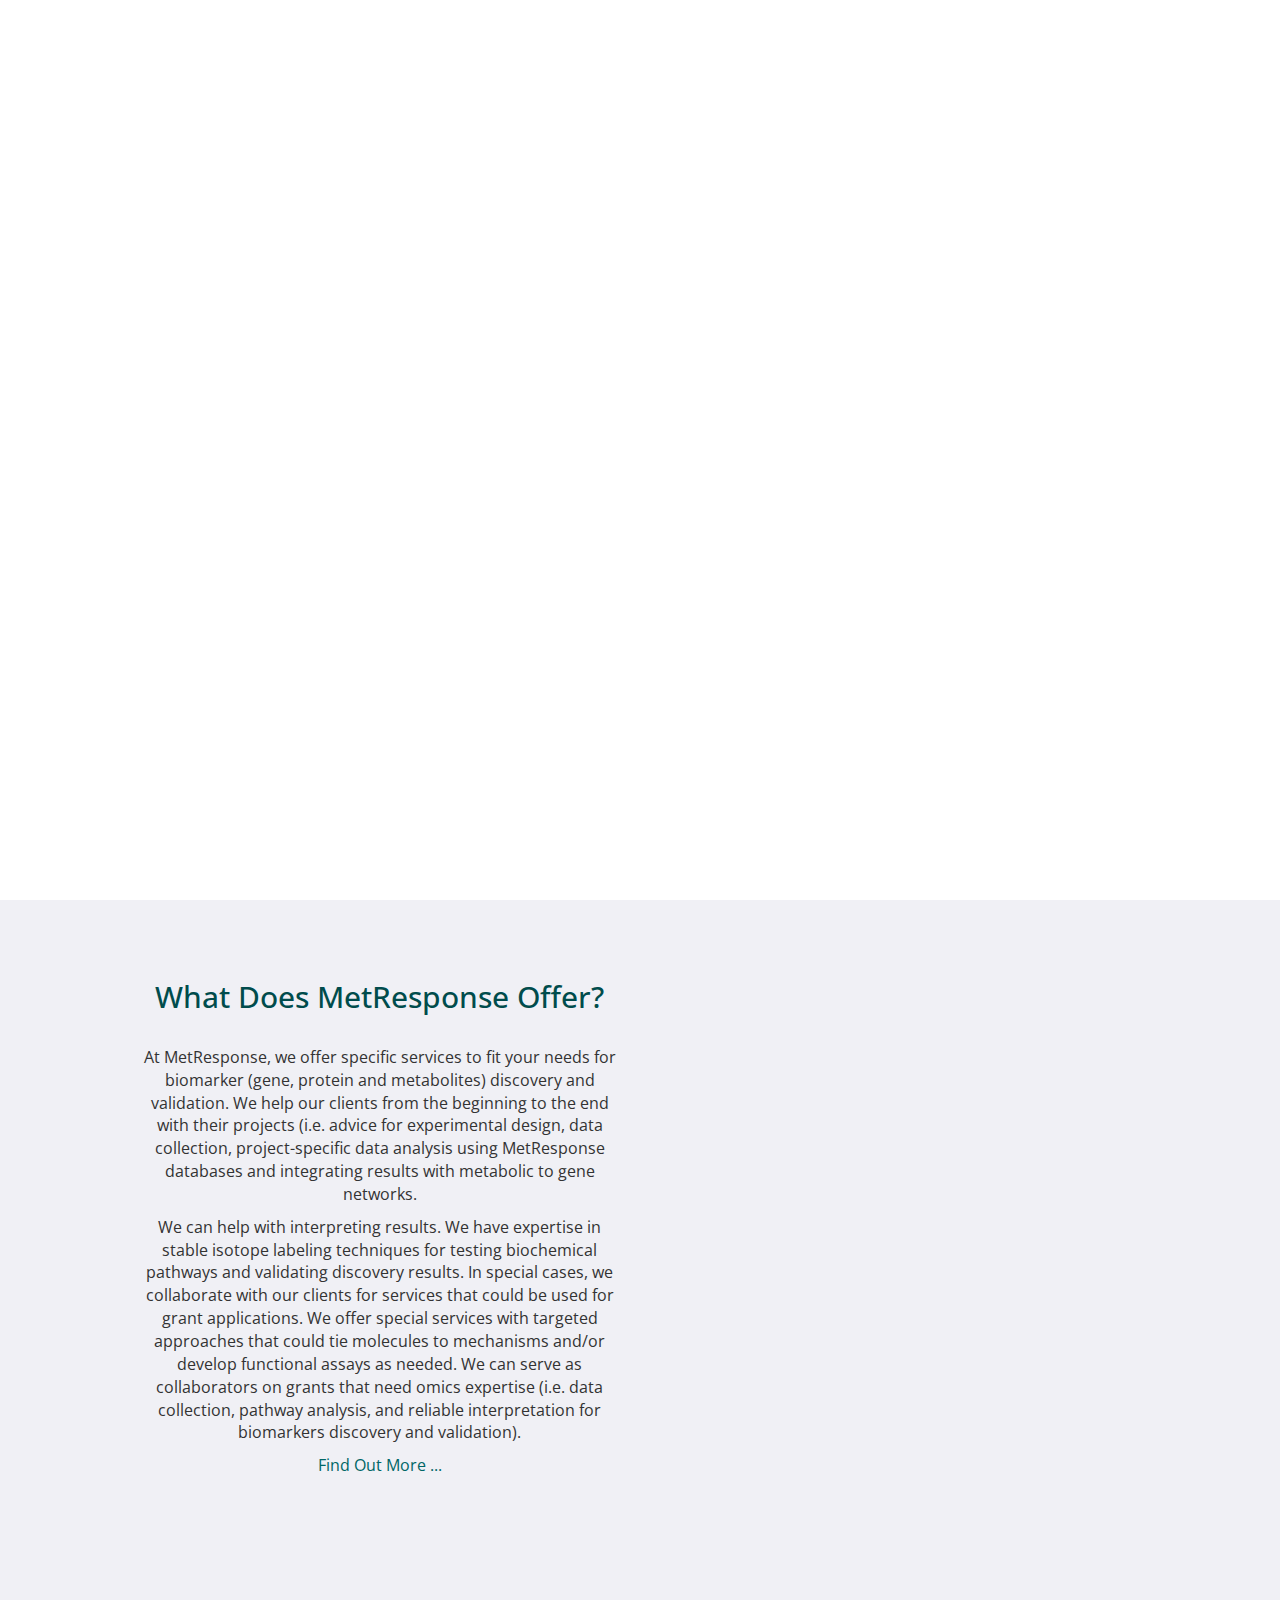
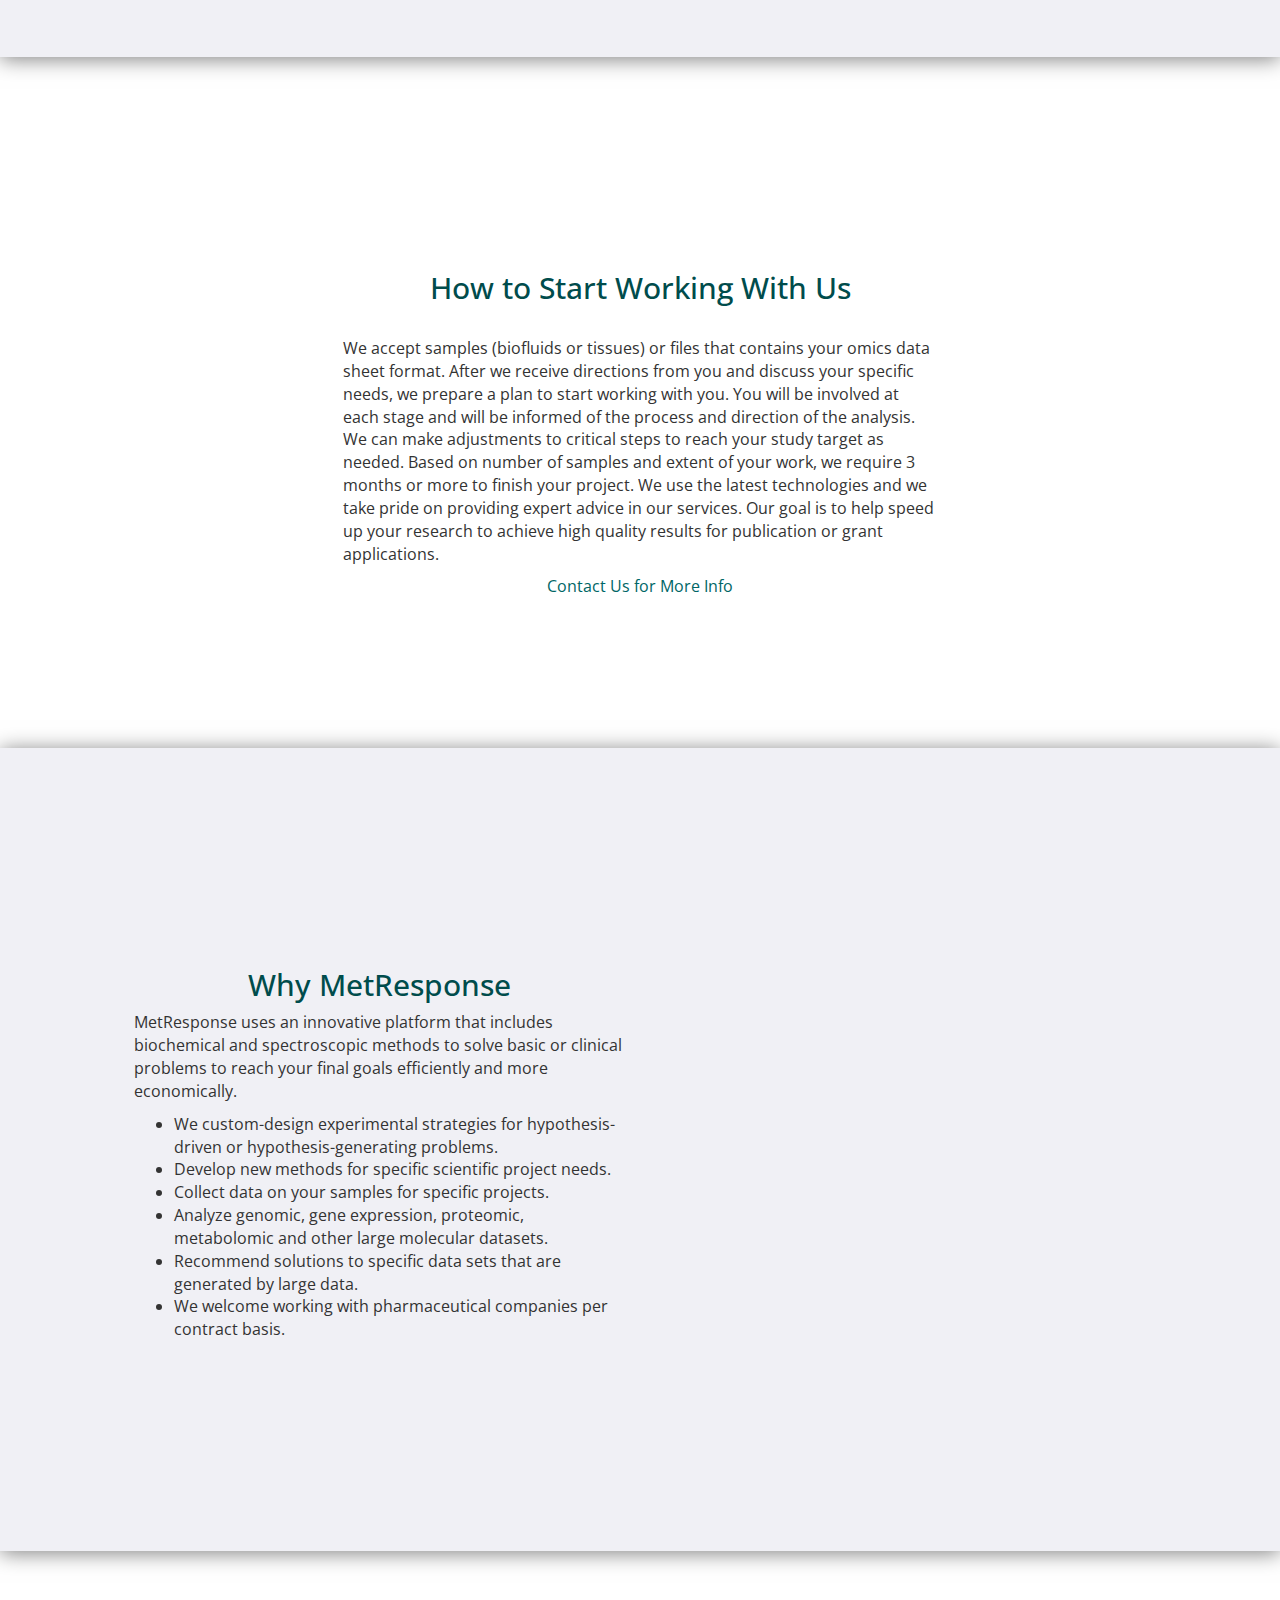
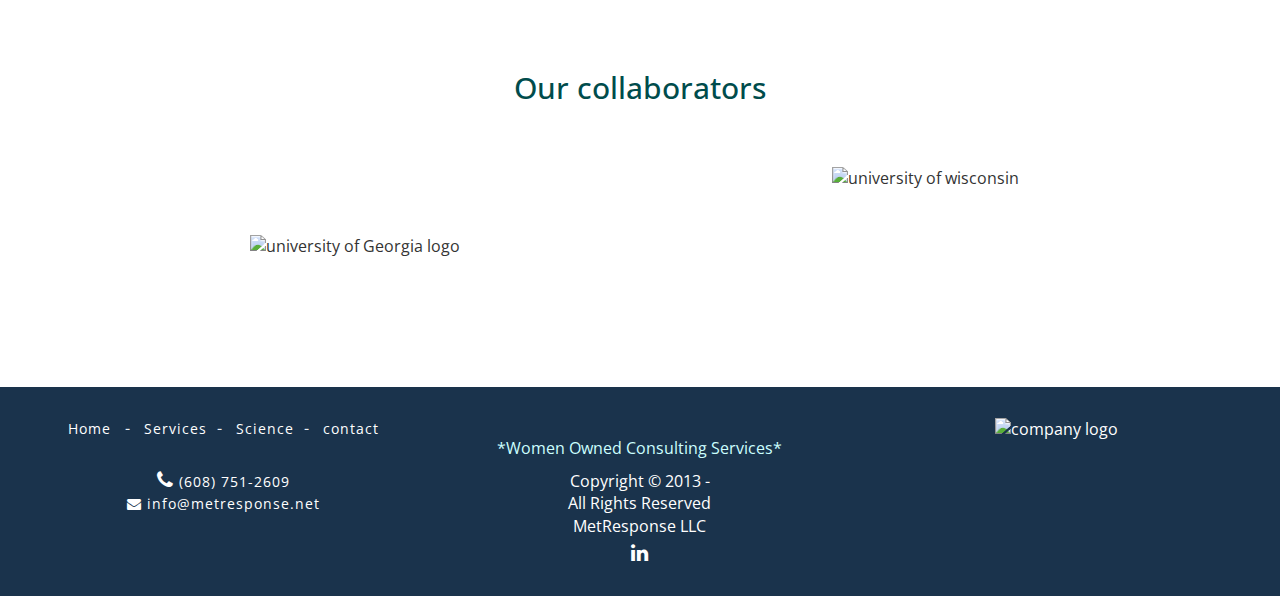
==== index.html @ cebe49e1 "more contact info is added, contact page is not done" ====
<!DOCTYPE html>
<html>
<head>
<title> Metresponse - Dynamic Solutions to Omics </title>
<meta http-equiv="content-type" content="text/html; charset=utf-8" >
<meta name="viewport" content="width=device-width, initial-scale=1.0">
<meta name="keywords" content="metabolomics , NM-based , in-vitro , in-vivo , omics , research , cilinic ,metabolism, microbs, lipidomics, biomarker">

<link rel="icon"  href="img/iconmet.png">
<link rel="stylesheet" href="http://maxcdn.bootstrapcdn.com/bootstrap/3.3.5/css/bootstrap.min.css">
<link rel="stylesheet" href="css/custom.css">
<link href='https://fonts.googleapis.com/css?family=Shadows+Into+Light' rel='stylesheet' type='text/css'>
<link href='https://fonts.googleapis.com/css?family=Open+Sans:400,800,300,600' rel='stylesheet' type='text/css'>
<link rel="stylesheet" href="https://maxcdn.bootstrapcdn.com/font-awesome/4.5.0/css/font-awesome.min.css">
<script src="https://ajax.googleapis.com/ajax/libs/jquery/1.11.3/jquery.min.js"></script>
<script src="http://maxcdn.bootstrapcdn.com/bootstrap/3.3.5/js/bootstrap.min.js"></script>
<script src="http://cdnjs.cloudflare.com/ajax/libs/modernizr/2.8.2/modernizr.js"></script>
<script>
  (function(i,s,o,g,r,a,m){i['GoogleAnalyticsObject']=r;i[r]=i[r]||function(){
  (i[r].q=i[r].q||[]).push(arguments)},i[r].l=1*new Date();a=s.createElement(o),
  m=s.getElementsByTagName(o)[0];a.async=1;a.src=g;m.parentNode.insertBefore(a,m)
  })(window,document,'script','//www.google-analytics.com/analytics.js','ga');

  ga('create', 'UA-73334339-1', 'auto');
  ga('send', 'pageview');

</script>
</head>

<body>


<div class="se-pre-con"></div>

<div  id="grad1" class="container-fluid">
<nav class="navbar navbar-default ">
  <div class="container-fluid" id="mainM">
    <div class="navbar-header">
      <button type="button" class="navbar-toggle" data-toggle="collapse" data-target="#myNavbar">
        <span class="icon-bar"></span>
        <span class="icon-bar"></span>
        <span class="icon-bar"></span>

      </button>
      <a class="navbar-brand" href="index.html"><img src="img/Met-Logo.jpg" alt="company logo" class="line" id="iconheader" ></a>
    </div>

     <div class="collapse navbar-collapse" id="myNavbar">


	    <ul   class="nav navbar-nav navbar-right">
            <li ><a  href="index.html">Home</a></li>

			 <li><a href="#" class="dropdown-toggle" data-toggle="dropdown"> Metresponse
			       <span class="caret"></span></a>
	                <ul class="dropdown-menu" role="menu">
    				  <li><a  href="science.html">Science</a></li>
					  <li><a  href="team.html">Our Team</a></li>
            <li><a  href="index.html#colabs">Our collaborators</a></li>
	                </ul> </li>
			<li><a  href="services.html">Services</a></li>
            <li><a   href="contact.php">Contact Us</a></li>
        </ul>
</div>
</div>
</nav>

<!-- home -->

<div class="phrase">
<p style="padding-top:5%;">Find<span class="color "> manageable solutions</span> to your research challenges</p>
</div>

</div><!-- grade 1 -->

<!-- offer -->
<div class="container-fluid" id="offer">
   <div  class="col-md-offset-1 col-md-5 textintro" >
     <h2  class="title"> What Does MetResponse Offer? </h2> <br/>
	       <p > At MetResponse, we offer specific services to fit your needs for biomarker (gene, protein and metabolites) discovery and validation.
	       We help our clients from the beginning to the end with their projects (i.e. advice for experimental design, data collection, project-specific data analysis
	       using MetResponse databases and integrating results with metabolic to gene networks. </p>
         <p > We can help with interpreting results. We have expertise in stable isotope
          labeling techniques for testing biochemical pathways and validating discovery results. In special cases, we collaborate with our clients for services that could
          be used for grant applications. We offer special services with targeted approaches that could tie molecules to mechanisms and/or develop functional assays as needed. We can serve as
          collaborators on grants that need omics expertise (i.e. data collection, pathway analysis, and reliable interpretation for biomarkers discovery and validation).
          </p>

	        <a class="findout"  href="services.html"> Find Out More ... </a>
   </div>


     <div   class="col-md-6" id="cir-intro">
     <img src="img/metres.png" style="margin-top:10%; width:50%;" alt="how to work?"  />

    </div>


 </div>



 <!-- start with us -->
 <div class="container-fluid" id="startwu">
  <div  class="container col-md-offset-3 col-md-6 "  >
     <img src="img/withus.jpeg" alt="how to work?" class="img-circle light lightshake"  />


     <h2 class="title hswu"> How to Start Working With Us </h2> <br/>
	   <p style="text-align:left;"> We accept samples (biofluids or tissues) or files that contains your omics data sheet format. After we receive directions from you and discuss your specific
	   needs, we prepare a plan to start working with you. You will be involved at each stage and will be informed of the process and direction of the analysis. We can make
	   adjustments to critical steps to reach your study target as needed. Based on number of samples and extent of your work, we require 3 months or more to finish your
	   project. We use the latest technologies and we take pride on providing expert advice in our services. Our goal is to help speed up your research to achieve high quality results for publication or grant applications.

	   </p>
	   <a class="findout"   href="contact.php"> Contact Us for More Info </a>
  </div>

 </div>

<!-- why met -->
 <div class="container-fluid" id="whymet">
   <div  class="col-md-offset-1 col-md-5  col-sm-10">
     <h2  class="title"> Why MetResponse </h2>
     <p>MetResponse uses an innovative platform that includes biochemical and spectroscopic methods to solve basic or clinical problems to reach your final
     goals efficiently and more economically.  </p>
     <ul class="servlist">
        <li> We custom-design experimental strategies for hypothesis-driven or hypothesis-generating problems.</li>
        <li> Develop new methods for specific scientific project needs. </li>
        <li> Collect data on your samples for specific projects.
        <li> Analyze genomic, gene expression, proteomic, metabolomic and other large molecular datasets. </li>
        <li> Recommend solutions to specific data sets that are generated by large data. </li>
        <li> We welcome working with pharmaceutical companies per contract basis.    </li>
    </ul>
   </div>


  <div  class="col-md-5" style="text-align:center;">

     <img src="img/light.jpg" alt="why met?" class="img-circle light light1" style="width:30%;" />
  </div>
</div>






 <!--team -->


<div id="colab" class="container">

     <h2  class="title"> Our collaborators </h2> <br/>
     <ul id="colabs">
       <li><img src="img/ugl.gif" alt="university of Georgia logo" id="ug" style="padding-top:70px;"></li>
       <li><img src="img/uwlogo.png" alt="university of wisconsin" id="uw" ></li>
     </ul>

</div>

<footer   id="copyright">

<div class="row">
<div class="col-md-4 footerlinks">

  <span style="color:#EBF0F5;">
 <a href="index.html">Home</a> <span>-</span>
 <a href="services.html">Services</a><span>-</span>
 <a href="science.html">Science</a><span>-</span>
<a href="contact.php">contact</a>
 </span> <br />
 <span  >

 <a  class="soc" href="tel:6087512609" ><span class="fa fa-phone" style="font-size:20px; padding-top:30px;text-align:left;"></span> (608) 751-2609</a><br/>
 <a class="soc" hreft="mailto:info@metresponse.net"><i class="fa fa-envelope"></i> info@metresponse.net </a>
 </span>
 </div>

<div class="col-md-4">

<p  class="women">*Women Owned Consulting Services*</p>
<div>Copyright &copy; 2013 - <span id="timestamp"></span> <br />  All Rights Reserved <br />MetResponse LLC </div>
<a  class="  fa fa-linkedin" href="https://www.linkedin.com/company/metresponse-llc" style="font-size:20px;padding-top:5px;color:#FFF; " target="blanck"> </a>
</div>

<div class="col-md-4">

<img  src="img/Met-Logo1.png" alt="company logo" style="width:180px;height:150px;">

</div>
</div>
<script src="js/time.js"></script>
<script src="js/script.js" type="text/javascript"></script>
</footer>


</body>
</html>
---- css/custom.css ----
body {margin:auto;
      position: relative;
      font-size:16px;
      font-family: 'Open Sans', sans-serif;

    }

.no-js #loader { display: none;  }
.js #loader { display: block; position: absolute; left: 100px; top: 0; }
.se-pre-con {
	position: fixed;
	left: 0px;
	top: 0px;
	width: 100%;
	height: 100%;
	z-index: 9999;
	background: url(../img/1ball.png) center no-repeat #fff;

}
.wheel { opacity:0;filter:alpha(opacity=0);}
.light{ opacity:0;filter:alpha(opacity=0);}

.line {width:70%;}
.navbar-default  {

  background-color: #FFF;
  border-color: #FFF;
  margin-bottom:60px;
  text-align: right;
}

.navbar-default .navbar-nav > li > a {
  color: #191970; font-size:17px;
  letter-spacing: 2px;
  margin-bottom:10px;

}
.navbar-default > li > a:hover {color: #483D8B  ;}

#iconheader {float:left;width:50%;}


.stage { color:#853385;  }
.bgclr {  background-color : #F6F6F6;
       color: #1A1A4C; }
.light {box-shadow: 0 2px 20px 0 rgba(0, 0, 0, 0.0), 0 2px 20px 0 rgba(0, 0, 0, 0.5);}



#offer {
text-align: left;
box-shadow: 0 2px 20px 0 rgba(0, 0, 0, 0.0), 0 2px 20px 0 rgba(0, 0, 0, 0.5);
background-color:#f0f0f5;
padding-top:100px;
padding-bottom:180px;}
.textintro {padding-top:60px;text-align: center;}
 #startwu {
		      padding-bottom:150px;
		      padding-top:150px;
		      text-align:center;
		  }

.hswu {padding-top:20px;text-align: center;}
#whymet {

  box-shadow: 0 2px 20px 0 rgba(0, 0, 0, 0.0), 0 2px 20px 0 rgba(0, 0, 0, 0.5);
  background-color:#f0f0f5;
  padding-bottom:200px;
	padding-top:200px;
		  }



#imgsec2{ width:138px; height:133px;}
.col-sm-4{text-align: center;}
#aboutppl{text-align:justify;}
#Qu{  text-align: justify; width:90%;}
#intro {margin-bottom:40px; }
#servlink {color: #006B6B;font-size:19px;font-family: 'Georgia',Georgia,serif; }
#title2 {color : #004747;
        font-family: "Georgia",Georgia,serif;
		margin-bottom:40px;}

#copyright { position:static; left:0px; top:0px;
             width:100%;
             text-align: center;
             background-color:#1a334c;
		 	       color: #FFFFFF;
			       padding:30px;
             margin-top:20px;
			}
#eadr {
color:#008B8B;
}
.pbio {text-align: center; padding:20px;}
.item {text-align: left;}
#imgteam {
width: 20%;
text-align: center;}
.imgteam1 {width: 25%;text-align: center;}

#grad1 {
 background-image: url(../img/ser2.png);
    background-size: cover;
	text-align: center;
  min-height:800px;
}


#close:hover {cursor: pointer;display:none; }
.glyphicon-share-alt {color:#00264d;display:none;}
.phrase {
font-family: georgia;
font-size: 42px;
color:#006666;
text-align: center;
margin-top:10%;
background: transparent;
}
#colab {margin:100px auto;text-align: center;}
#colabs{margin:0; padding:0; list-style: none;}
#colabs li {width:45%;  margin: 2.5%; float:left;}
#ug {max-width:100%;}
#uw {max-width:100%;}
 #cir-intro { opacity:0;
              filter:alpha(opacity=0);
              text-align: center;
              padding:10px;
			  }
.findout {color:#006666; }
.serv {text-align:left; font-size: 30px; margin: 50px;margin-top:20px;}
.color { color: #003366  ; }

#link{ text-align:right; }
.btn-default {
    background:#E8F6F6;

}
.title {
 color:  #004C4C; text-align: center;}
.servs {margin:40px auto;}

a{color:#000;}
 #team {
padding-top: 70px;
}
.ttlserv  {color: #264d73; font-weight:700;}
.ttlserv2 {color:#3973ac;font-weight: 700;}
#people > h3 {color:#5C5C3D ;  }
#people > h4 {color:#474724 ;}


#content { font-size:17px;  padding-left:40px; min-height:700px;margin-top:50px;}
.wwd {padding:5px 0px 5px 20px;text-align: left;}
.numser {color:#003366; font-size:20px;   }
#note { color:#003366;padding-left:40px; }
#contact {min-height:800px;}
#contact h2  { color: #29527A;}
#contact p  { margin:30px; text-align:center;}

.footerlinks  a {color:#FFF; font-size:14px; letter-spacing: 1px; margin:40px 10px 40px 10px;font-weight:light;}
.footerlinks  a:hover {text-decoration:none;color: #b3ccff;}
.women {color: #CCFFFF; margin-top:20px;}
.scittl {font-size:50px;padding-bottom:30px;text-align:center;}
.scittl1 {color: #003566;font-size:50px;padding-bottom:30px;text-align:center; margin:60px auto;}
.pubs {min-height:400px; }
.pprttl {color:#005252;}
.pprathr {color:#005252;}
.pprlink {color:#006699; margin-top:30px;}
.time {color:#990000;}
#menu {
background-color:#4D9494 ;
  position: fixed;
  right: 0;
  top: 100%;
  width: 5em;
  margin-top: -2.5em;
  text-align:center;
border-radius:3px;
z-index:1;
}
#menu > a { color:#FFF;}
.pprnames {margin-top:30px;margin-bottom:30px; }
.journal {color:#007A7A;}
.pprnames> a {color:#006666;}
.panel-default { margin-bottom:50px;
  box-shadow: 0 2px 20px 0 rgba(0, 0, 0, 0.0), 0 2px 20px 0 rgba(0, 0, 0, 0.5);}
.servpan{box-shadow: none;margin:50px 10px 2px 2px;}
.form-control {padding:5px ;margin:5px;}
.soc {text-align:left;}
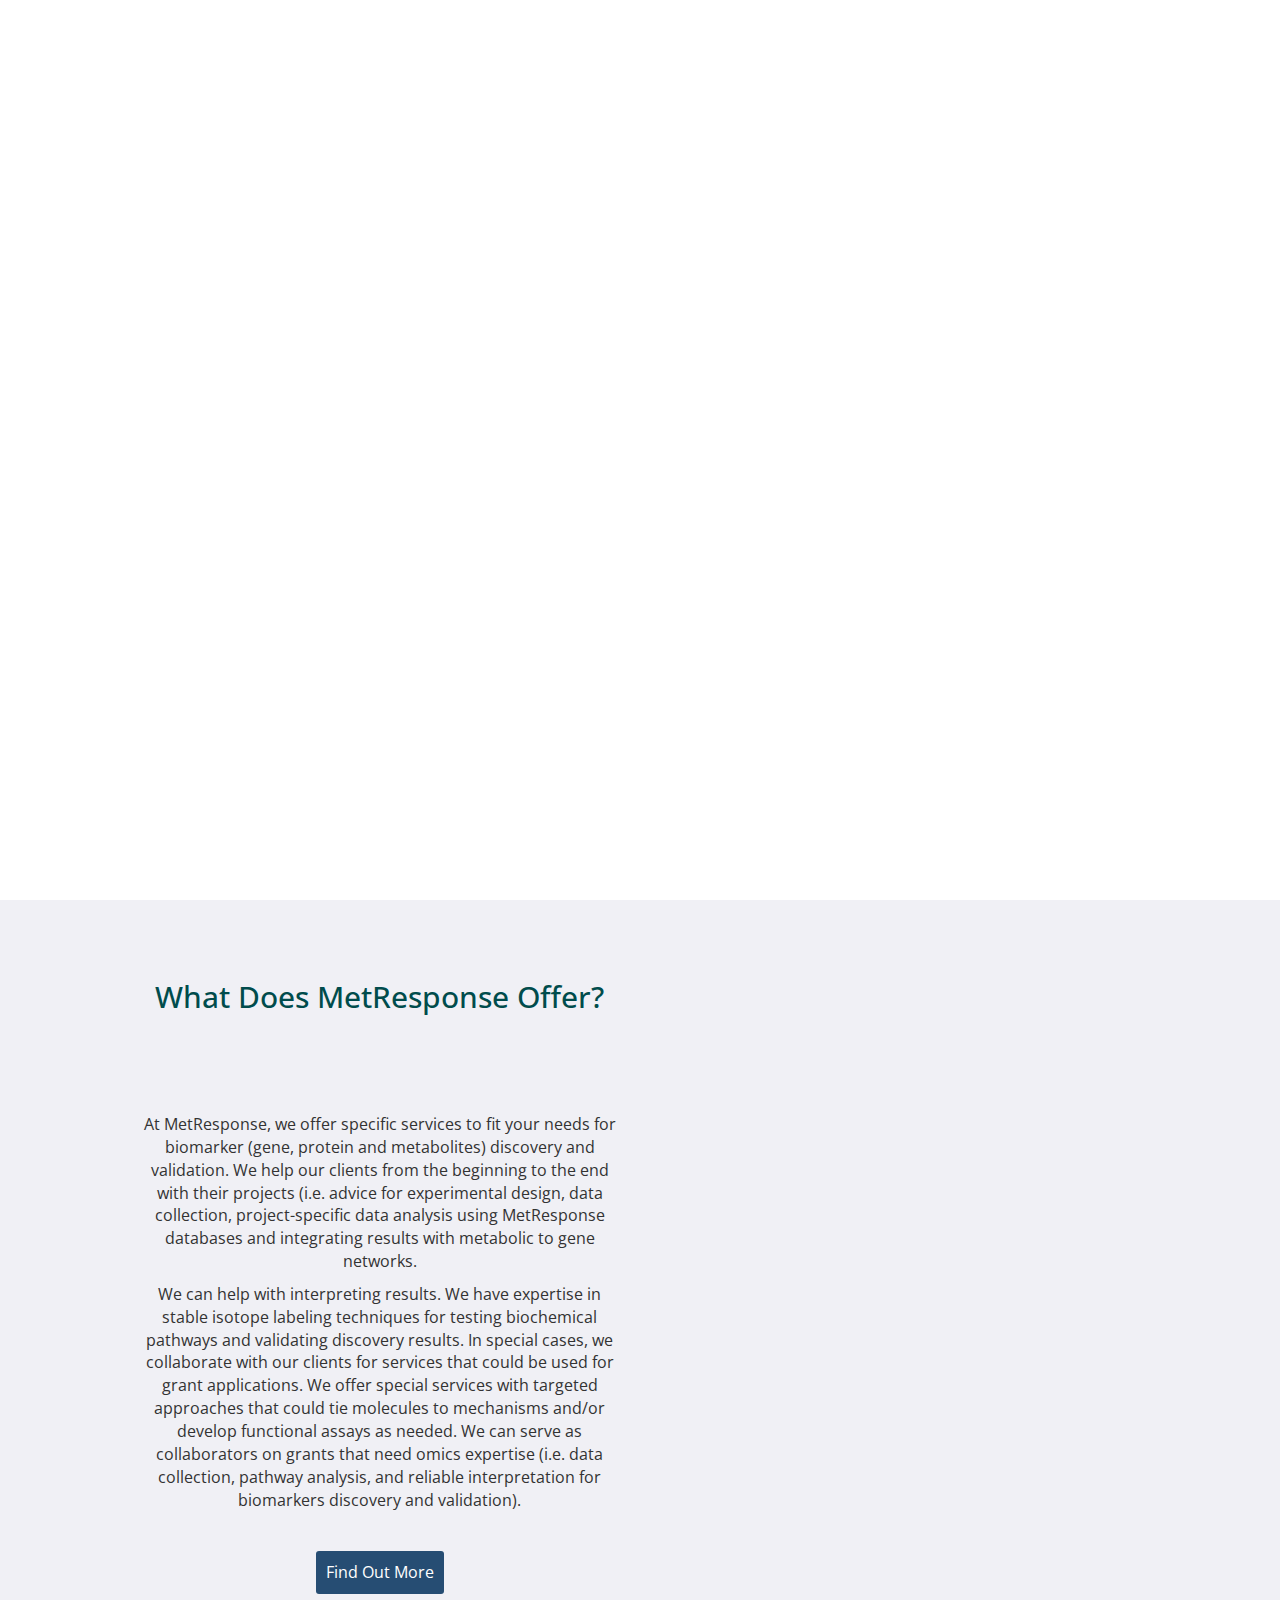
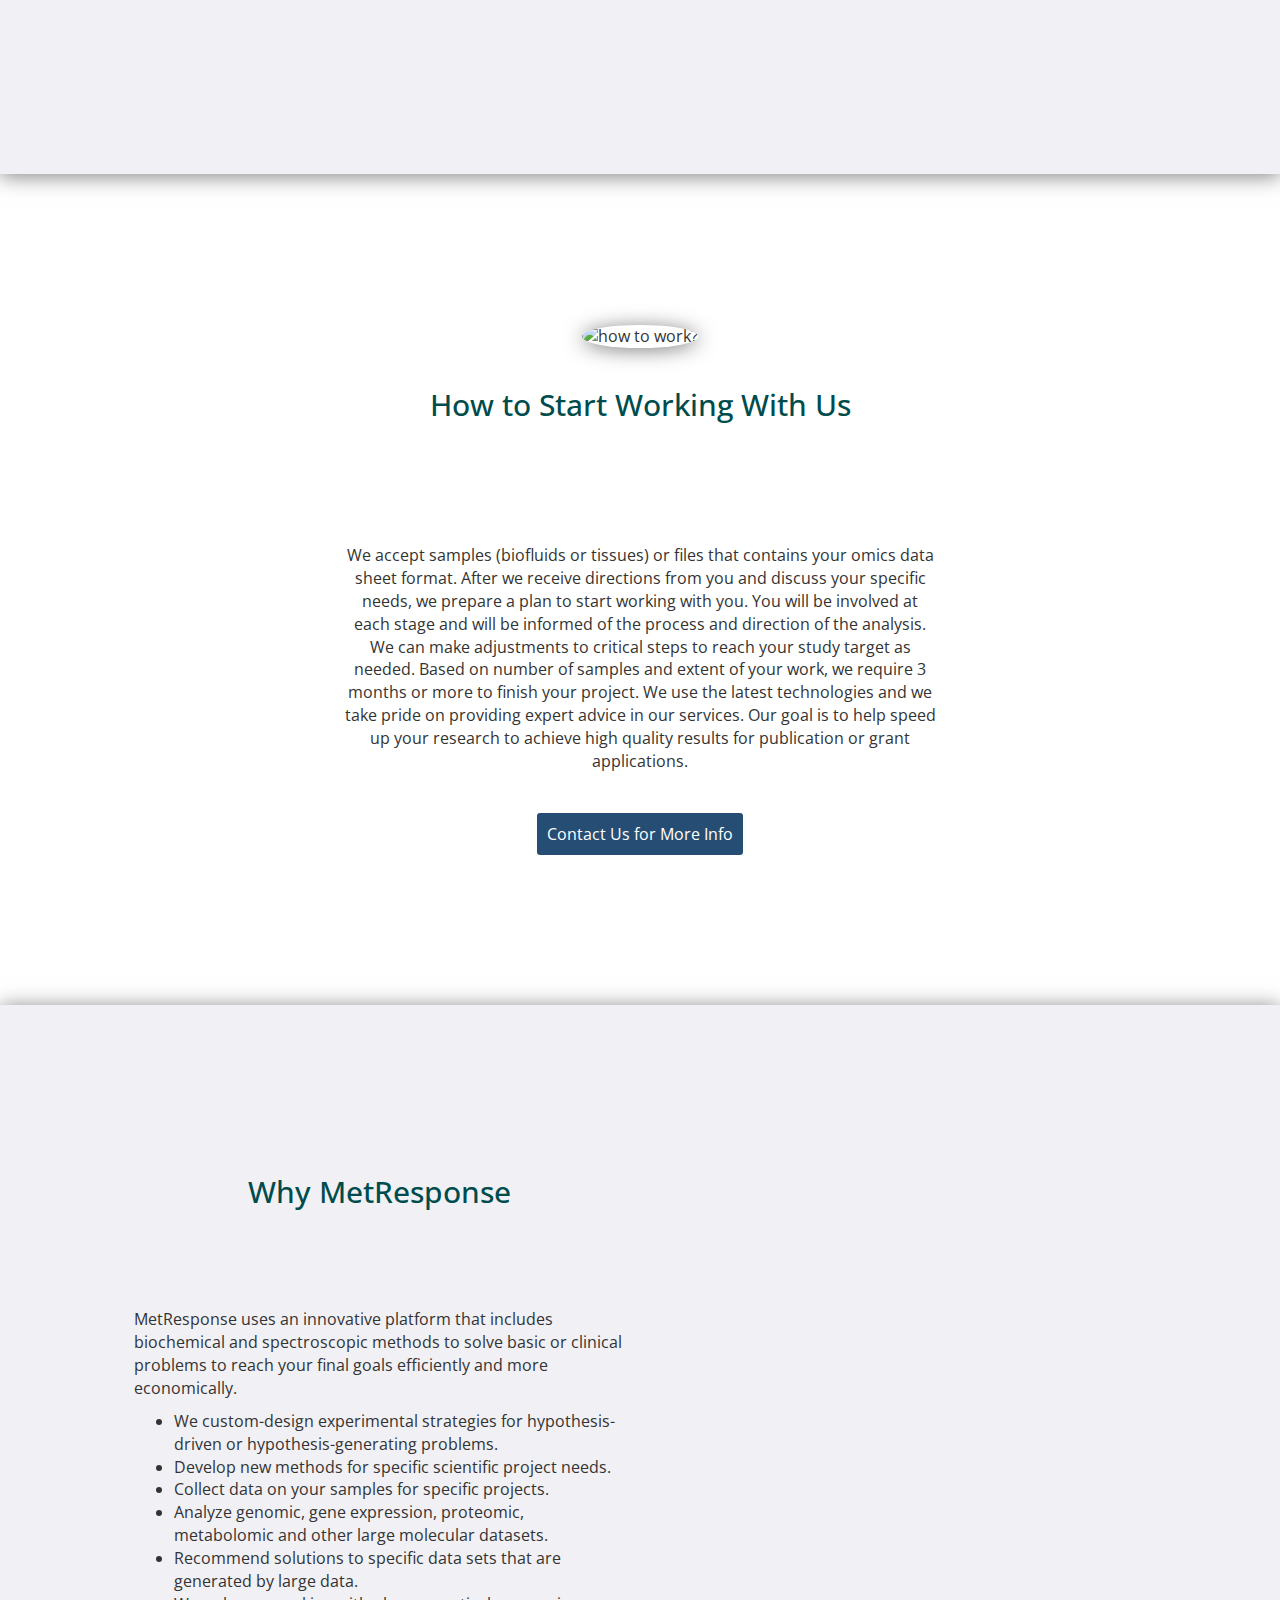
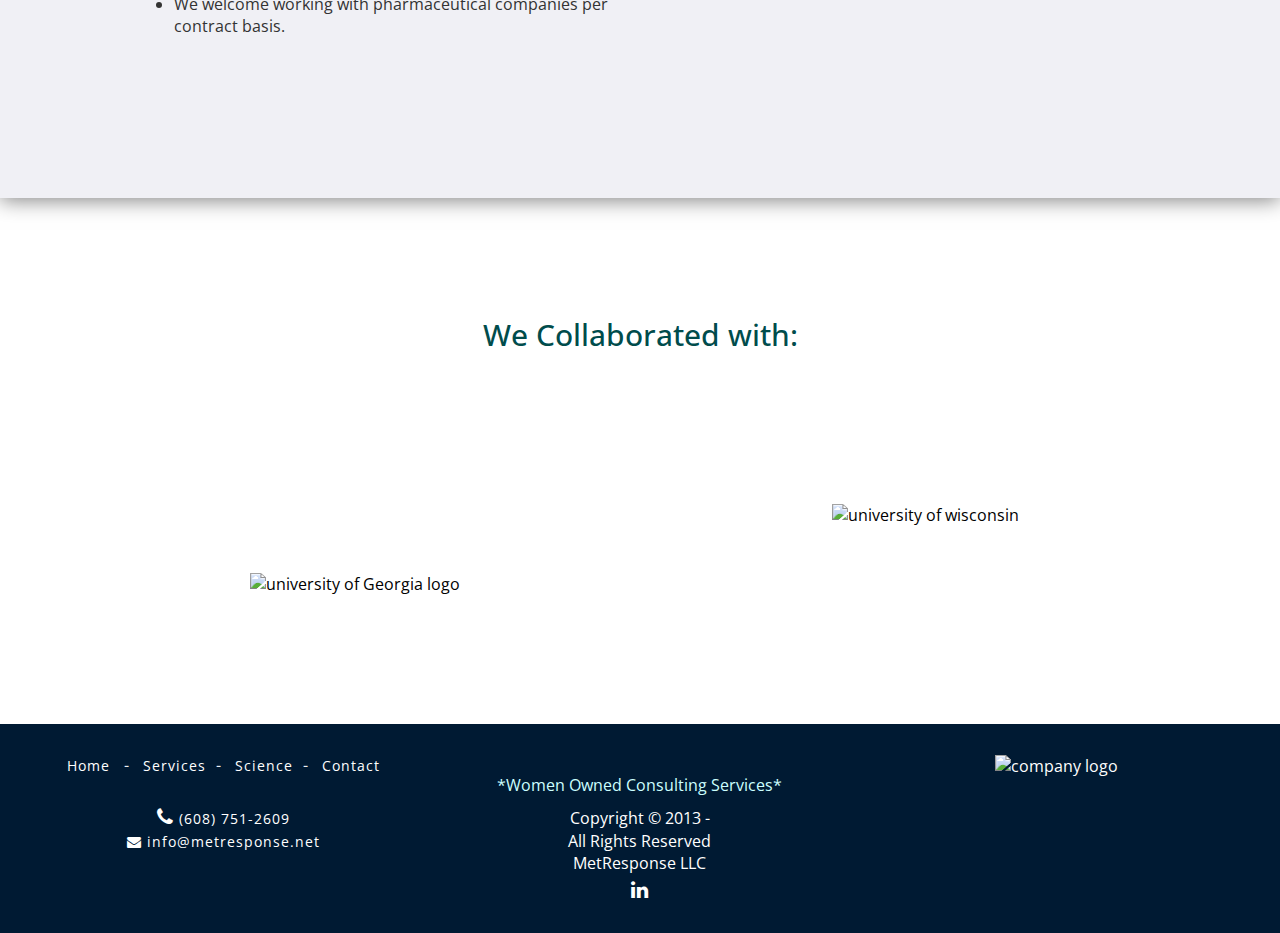
==== commit a8dafe28: "validated" ====
--- a/index.html
+++ b/index.html
@@ -1,5 +1,5 @@
 <!DOCTYPE html>
-<html>
+<html lang="en">
 <head>
 <title> Metresponse - Dynamic Solutions to Omics </title>
 <meta http-equiv="content-type" content="text/html; charset=utf-8" >
@@ -42,7 +42,7 @@
         <span class="icon-bar"></span>
 
       </button>
-      <a class="navbar-brand" href="index.html"><img src="img/Met-Logo.jpg" alt="company logo" class="line" id="iconheader" ></a>
+      <a class="navbar-brand" href="index.html"><img src="img/logos.png"  alt="company logo" class="line" id="iconheader" ></a>
     </div>
 
      <div class="collapse navbar-collapse" id="myNavbar">
@@ -59,7 +59,7 @@
             <li><a  href="index.html#colabs">Our collaborators</a></li>
 	                </ul> </li>
 			<li><a  href="services.html">Services</a></li>
-            <li><a   href="contact.php">Contact Us</a></li>
+            <li><a   href="contact/contact.html">Contact Us</a></li>
         </ul>
 </div>
 </div>
@@ -68,7 +68,7 @@
 <!-- home -->
 
 <div class="phrase">
-<p style="padding-top:5%;">Find<span class="color "> manageable solutions</span> to your research challenges</p>
+<p >Find<span class="color "> manageable solutions</span> to your research challenges</p>
 </div>
 
 </div><!-- grade 1 -->
@@ -76,7 +76,7 @@
 <!-- offer -->
 <div class="container-fluid" id="offer">
    <div  class="col-md-offset-1 col-md-5 textintro" >
-     <h2  class="title"> What Does MetResponse Offer? </h2> <br/>
+     <h2  class="title"> What Does MetResponse Offer? </h2>
 	       <p > At MetResponse, we offer specific services to fit your needs for biomarker (gene, protein and metabolites) discovery and validation.
 	       We help our clients from the beginning to the end with their projects (i.e. advice for experimental design, data collection, project-specific data analysis
 	       using MetResponse databases and integrating results with metabolic to gene networks. </p>
@@ -86,12 +86,12 @@
           collaborators on grants that need omics expertise (i.e. data collection, pathway analysis, and reliable interpretation for biomarkers discovery and validation).
           </p>
 
-	        <a class="findout"  href="services.html"> Find Out More ... </a>
+	        <a class="findout"  href="services.html"> Find Out More </a>
    </div>
 
 
      <div   class="col-md-6" id="cir-intro">
-     <img src="img/metres.png" style="margin-top:10%; width:50%;" alt="how to work?"  />
+     <img src="img/metres.png"  id="met_serv" alt="how to work?"  />
 
     </div>
 
@@ -103,17 +103,17 @@
  <!-- start with us -->
  <div class="container-fluid" id="startwu">
   <div  class="container col-md-offset-3 col-md-6 "  >
-     <img src="img/withus.jpeg" alt="how to work?" class="img-circle light lightshake"  />
+     <img src="img/hand_small.jpg" alt="how to work?" class="img-circle light lightshake"  />
 
 
      <h2 class="title hswu"> How to Start Working With Us </h2> <br/>
-	   <p style="text-align:left;"> We accept samples (biofluids or tissues) or files that contains your omics data sheet format. After we receive directions from you and discuss your specific
+	   <p > We accept samples (biofluids or tissues) or files that contains your omics data sheet format. After we receive directions from you and discuss your specific
 	   needs, we prepare a plan to start working with you. You will be involved at each stage and will be informed of the process and direction of the analysis. We can make
 	   adjustments to critical steps to reach your study target as needed. Based on number of samples and extent of your work, we require 3 months or more to finish your
 	   project. We use the latest technologies and we take pride on providing expert advice in our services. Our goal is to help speed up your research to achieve high quality results for publication or grant applications.
 
 	   </p>
-	   <a class="findout"   href="contact.php"> Contact Us for More Info </a>
+	   <a class="findout"   href="contact/contact.html"> Contact Us for More Info </a>
   </div>
 
  </div>
@@ -137,7 +137,7 @@
 
   <div  class="col-md-5" style="text-align:center;">
 
-     <img src="img/light.jpg" alt="why met?" class="img-circle light light1" style="width:30%;" />
+     <img src="img/light_small.jpg" alt="why met?" class="img-circle why light light1"  />
   </div>
 </div>
 
@@ -151,10 +151,10 @@
 
 <div id="colab" class="container">
 
-     <h2  class="title"> Our collaborators </h2> <br/>
+     <h2  class="title"> We Collaborated with: </h2> <br/>
      <ul id="colabs">
-       <li><img src="img/ugl.gif" alt="university of Georgia logo" id="ug" style="padding-top:70px;"></li>
-       <li><img src="img/uwlogo.png" alt="university of wisconsin" id="uw" ></li>
+       <li><a href="http://www.uga.edu/" class="link_colab" target="blanck"><img src="img/ugl.gif" alt="university of Georgia logo" id="ug" style="padding-top:70px;"></a></li>
+       <li><a href="http://www.wisc.edu/" class="link_colab" target="balnck1"><img src="img/uwlogo.png" alt="university of wisconsin" id="uw" ></a></li>
      </ul>
 
 </div>
@@ -168,12 +168,12 @@
  <a href="index.html">Home</a> <span>-</span>
  <a href="services.html">Services</a><span>-</span>
  <a href="science.html">Science</a><span>-</span>
-<a href="contact.php">contact</a>
+<a href="contact/contact.html">Contact</a>
  </span> <br />
  <span  >
 
  <a  class="soc" href="tel:6087512609" ><span class="fa fa-phone" style="font-size:20px; padding-top:30px;text-align:left;"></span> (608) 751-2609</a><br/>
- <a class="soc" hreft="mailto:info@metresponse.net"><i class="fa fa-envelope"></i> info@metresponse.net </a>
+ <a class="soc" href="mailto:info@metresponse.net"><i class="fa fa-envelope"></i> info@metresponse.net </a>
  </span>
  </div>
 
--- a/css/custom.css
+++ b/css/custom.css
@@ -1,3 +1,4 @@
+* { box-sizing: border-box;}
 body {margin:auto;
       position: relative;
       font-size:16px;
@@ -17,12 +18,14 @@
 	background: url(../img/1ball.png) center no-repeat #fff;
 
 }
+a{color:#000;}
 .wheel { opacity:0;filter:alpha(opacity=0);}
-.light{ opacity:0;filter:alpha(opacity=0);}
+.light1 { opacity:0;filter:alpha(opacity=0);}
 
 .line {width:70%;}
+.navbar-default .navbar-collapse, .navbar-default .navbar-form {border:transparent;;}
 .navbar-default  {
-
+  border-color:transparent;;
   background-color: #FFF;
   border-color: #FFF;
   margin-bottom:60px;
@@ -37,23 +40,24 @@
 }
 .navbar-default > li > a:hover {color: #483D8B  ;}
 
-#iconheader {float:left;width:50%;}
+#iconheader {float:left;margin:0.7%;}
 
 
 .stage { color:#853385;  }
 .bgclr {  background-color : #F6F6F6;
        color: #1A1A4C; }
-.light {box-shadow: 0 2px 20px 0 rgba(0, 0, 0, 0.0), 0 2px 20px 0 rgba(0, 0, 0, 0.5);}
+.light {box-shadow: 0 2px 20px 0 rgba(0, 0, 0, 0.0), 0 2px 20px 0 rgba(0, 0, 0, 0.5);
+ margin:auto;}
 
 
 
 #offer {
-text-align: left;
 box-shadow: 0 2px 20px 0 rgba(0, 0, 0, 0.0), 0 2px 20px 0 rgba(0, 0, 0, 0.5);
 background-color:#f0f0f5;
-padding-top:100px;
-padding-bottom:180px;}
-.textintro {padding-top:60px;text-align: center;}
+padding-top:20px;
+padding-bottom:50px;}
+.leftal {text-align: left;}
+.textintro {padding-top:80px; text-align: center;}
  #startwu {
 		      padding-bottom:150px;
 		      padding-top:150px;
@@ -84,7 +88,7 @@
 #copyright { position:static; left:0px; top:0px;
              width:100%;
              text-align: center;
-             background-color:#1a334c;
+             background-color:#001a33;
 		 	       color: #FFFFFF;
 			       padding:30px;
              margin-top:20px;
@@ -105,45 +109,44 @@
 	text-align: center;
   min-height:800px;
 }
-
-
+#met_serv {width:95%;padding-top:80px;}
+.why {margin-top:10%;}
 #close:hover {cursor: pointer;display:none; }
 .glyphicon-share-alt {color:#00264d;display:none;}
 .phrase {
 font-family: georgia;
-font-size: 42px;
-color:#006666;
-text-align: center;
-margin-top:10%;
+font-size: 32px;
+color:#000066;
+margin:130px auto;
+padding:50px;
 background: transparent;
 }
+.color { color:#669999; }
+
 #colab {margin:100px auto;text-align: center;}
 #colabs{margin:0; padding:0; list-style: none;}
 #colabs li {width:45%;  margin: 2.5%; float:left;}
 #ug {max-width:100%;}
 #uw {max-width:100%;}
- #cir-intro { opacity:0;
+#cir-intro { opacity:0;
               filter:alpha(opacity=0);
               text-align: center;
               padding:10px;
 			  }
-.findout {color:#006666; }
+.findout {display:inline-block; margin-top:30px;color:#006666;padding:10px; background-color: #264d73; color:#FFF;border-radius:3px;}
+a.findout:hover { text-decoration: none; color:#FFF; background-color:#3973ac; box-shadow: 0 2px 20px 0 rgba(0, 0, 0, 0.0), 0 2px 20px 0 rgba(0, 0, 0, 0.5);}
 .serv {text-align:left; font-size: 30px; margin: 50px;margin-top:20px;}
-.color { color: #003366  ; }
 
 #link{ text-align:right; }
 .btn-default {
     background:#E8F6F6;
 
 }
-.title {
- color:  #004C4C; text-align: center;}
-.servs {margin:40px auto;}
-
-a{color:#000;}
- #team {
-padding-top: 70px;
-}
+.title { color:  #004C4C; text-align: center; margin-bottom: 100px;}
+.servs {margin:10px auto;}
+
+
+ #team {padding-top: 70px;}
 .ttlserv  {color: #264d73; font-weight:700;}
 .ttlserv2 {color:#3973ac;font-weight: 700;}
 #people > h3 {color:#5C5C3D ;  }
@@ -162,12 +165,14 @@
 .footerlinks  a:hover {text-decoration:none;color: #b3ccff;}
 .women {color: #CCFFFF; margin-top:20px;}
 .scittl {font-size:50px;padding-bottom:30px;text-align:center;}
-.scittl1 {color: #003566;font-size:50px;padding-bottom:30px;text-align:center; margin:60px auto;}
-.pubs {min-height:400px; }
+.scittl1 {color: #003566;font-size:50px;padding-bottom:30px;text-align:center; margin:60px auto; font-family: georgia;}
+.scittl1c {color: #003566;font-size:36px;text-align:center;font-family: georgia;padding:20px; }
+.scittl1srv {font-size:36px;font-family: georgia;color: #003566;padding-bottom:30px;text-align:center; margin:60px auto; font-family: georgia; }
+.pubs { min-height:400px;max-width:65%;margin:20px auto;padding:10 auto;}
 .pprttl {color:#005252;}
 .pprathr {color:#005252;}
 .pprlink {color:#006699; margin-top:30px;}
-.time {color:#990000;}
+.time {color:#73264d;}
 #menu {
 background-color:#4D9494 ;
   position: fixed;
@@ -175,16 +180,86 @@
   top: 100%;
   width: 5em;
   margin-top: -2.5em;
+
   text-align:center;
 border-radius:3px;
 z-index:1;
 }
 #menu > a { color:#FFF;}
-.pprnames {margin-top:30px;margin-bottom:30px; }
+.pprnames {margin-top:10px;margin-bottom:30px; }
 .journal {color:#007A7A;}
 .pprnames> a {color:#006666;}
-.panel-default { margin-bottom:50px;
-  box-shadow: 0 2px 20px 0 rgba(0, 0, 0, 0.0), 0 2px 20px 0 rgba(0, 0, 0, 0.5);}
+.panel-default { margin-bottom:50px;background-color:#FFF; min-height: 150px;
+  }
+.panel-default:hover {box-shadow: 0 2px 20px 0 rgba(0, 0, 0, 0.0), 0 2px 20px 0 rgba(0, 0, 0, 0.5); cursor: pointer;}
 .servpan{box-shadow: none;margin:50px 10px 2px 2px;}
 .form-control {padding:5px ;margin:5px;}
 .soc {text-align:left;}
+.error {color: #4D0000;}
+.note {color: #3CB371;}
+.cform {}
+#resform {margin:auto;width: 300px;}
+#resform1 { margin:20 auto;}
+#contact_links {height:150px;text-align: center;}
+a.ico {margin:30px;font-size:25px;}
+a.ico:hover { text-decoration:none;}
+p.n_note{margin:auto;padding:20px;}
+#wrapper {margin:5% auto; }
+#info_print {text-align: center; margin-bottom:30px;font-size:20px;color:navy;}
+.fa-star {font-size:18px; color:navy;}
+
+#error_msg {color:#99004d;}
+#confirmed {color:#004d00;}
+.ttlserv {color:navy;padding:45px 15px;;font-size:20px;text-align:left;}
+.ttlserv2{padding:35px 15px;}
+.ttl_back {margin-left: 30px;color:navy; }
+
+.colab_right {margin-bottom:80px;}
+.foot_main {color:#EBF0F5;}
+@media screen and (min-width: 997px){
+.sience-bnr {background:linear-gradient( rgba(0,0,0,0.2),rgba(0,0,0,0.2)),url('../img/labw.jpg') no-repeat;
+background-size: cover;box-shadow: 0 2px 20px 0 rgba(0, 0, 0, 0.0), 0 2px 20px 0 rgba(0, 0, 0, 0.5);
+       min-height:800px;color:#fff;width:100%; }
+.lab {background:linear-gradient( rgba(0,0,0,0.2),rgba(0,0,0,0.2)),url('../img/lab2.jpg') no-repeat;
+background-size: cover;box-shadow: 0 2px 20px 0 rgba(0, 0, 0, 0.0), 0 2px 20px 0 rgba(0, 0, 0, 0.5);
+       min-height:800px;  }
+.scittl1srv {color:#fff;margin-top:220px;}
+.scittl1 {color:#fff;}
+.pubs > p {padding:40px;font-size:1.2em;}
+.phrase {font-size: 46px;}
+  #offer {
+  box-shadow: 0 2px 20px 0 rgba(0, 0, 0, 0.0), 0 2px 20px 0 rgba(0, 0, 0, 0.5);
+  background-color:#f0f0f5;
+  padding-top:100px;
+  padding-bottom:180px;}
+  #whymet {
+
+    box-shadow: 0 2px 20px 0 rgba(0, 0, 0, 0.0), 0 2px 20px 0 rgba(0, 0, 0, 0.5);
+    background-color:#f0f0f5;
+    padding-bottom:50px;
+  	padding-top:50px;
+  		  }
+
+  .leftal {text-align: left;}
+  .textintro {padding-top:60px; text-align: center;}
+#met_serv {width:50%;display:inline-block; margin-top:5%;}
+#resform {width: 500px;margin:auto;}
+.nnote {width:550px;;margin:20px auto;}
+.left_line {border-right: 1px solid #e6e6e6;}
+.ttlserv {color:#FFF;margin:20px auto;font-size:20px;text-align:center;border-top:none;}
+.ttlserv2{padding:35px 15px;}
+.ttl_back {margin:10px auto;width:150px;height:150px;border-radius:50%;
+  background-color:#000066;color:white;  box-shadow: 0 2px 20px 0 rgba(0, 0, 0, 0.0), 0 2px 20px 0 rgba(0, 0, 0, 0.5);}
+div.ttl_back:hover {background:#336699; cursor:default;}
+#p2{margin-top:80px;}
+}
+@media screen and (min-width: 497px){
+  #whymet {
+
+    box-shadow: 0 2px 20px 0 rgba(0, 0, 0, 0.0), 0 2px 20px 0 rgba(0, 0, 0, 0.5);
+    background-color:#f0f0f5;
+    padding-bottom:150px;
+  	padding-top:150px;
+  		  }
+  .phrase {font-size: 40px;}
+}
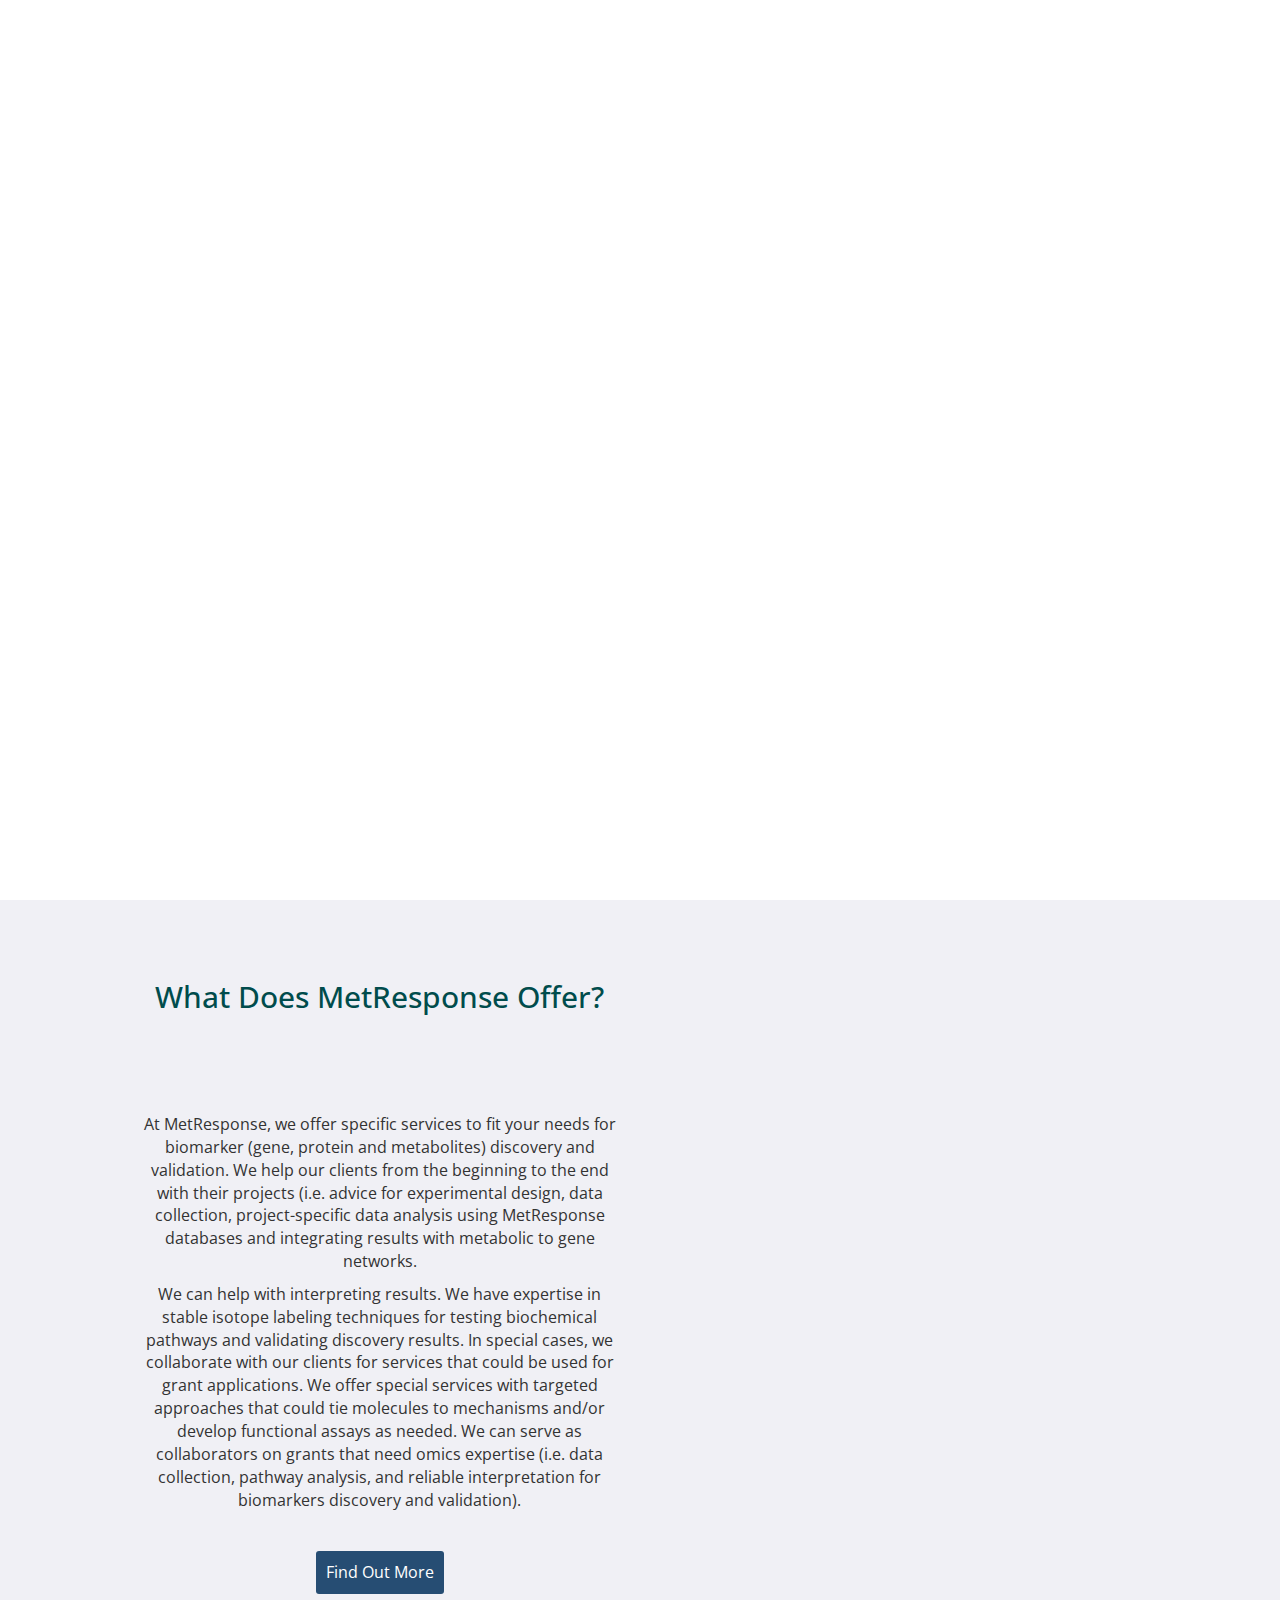
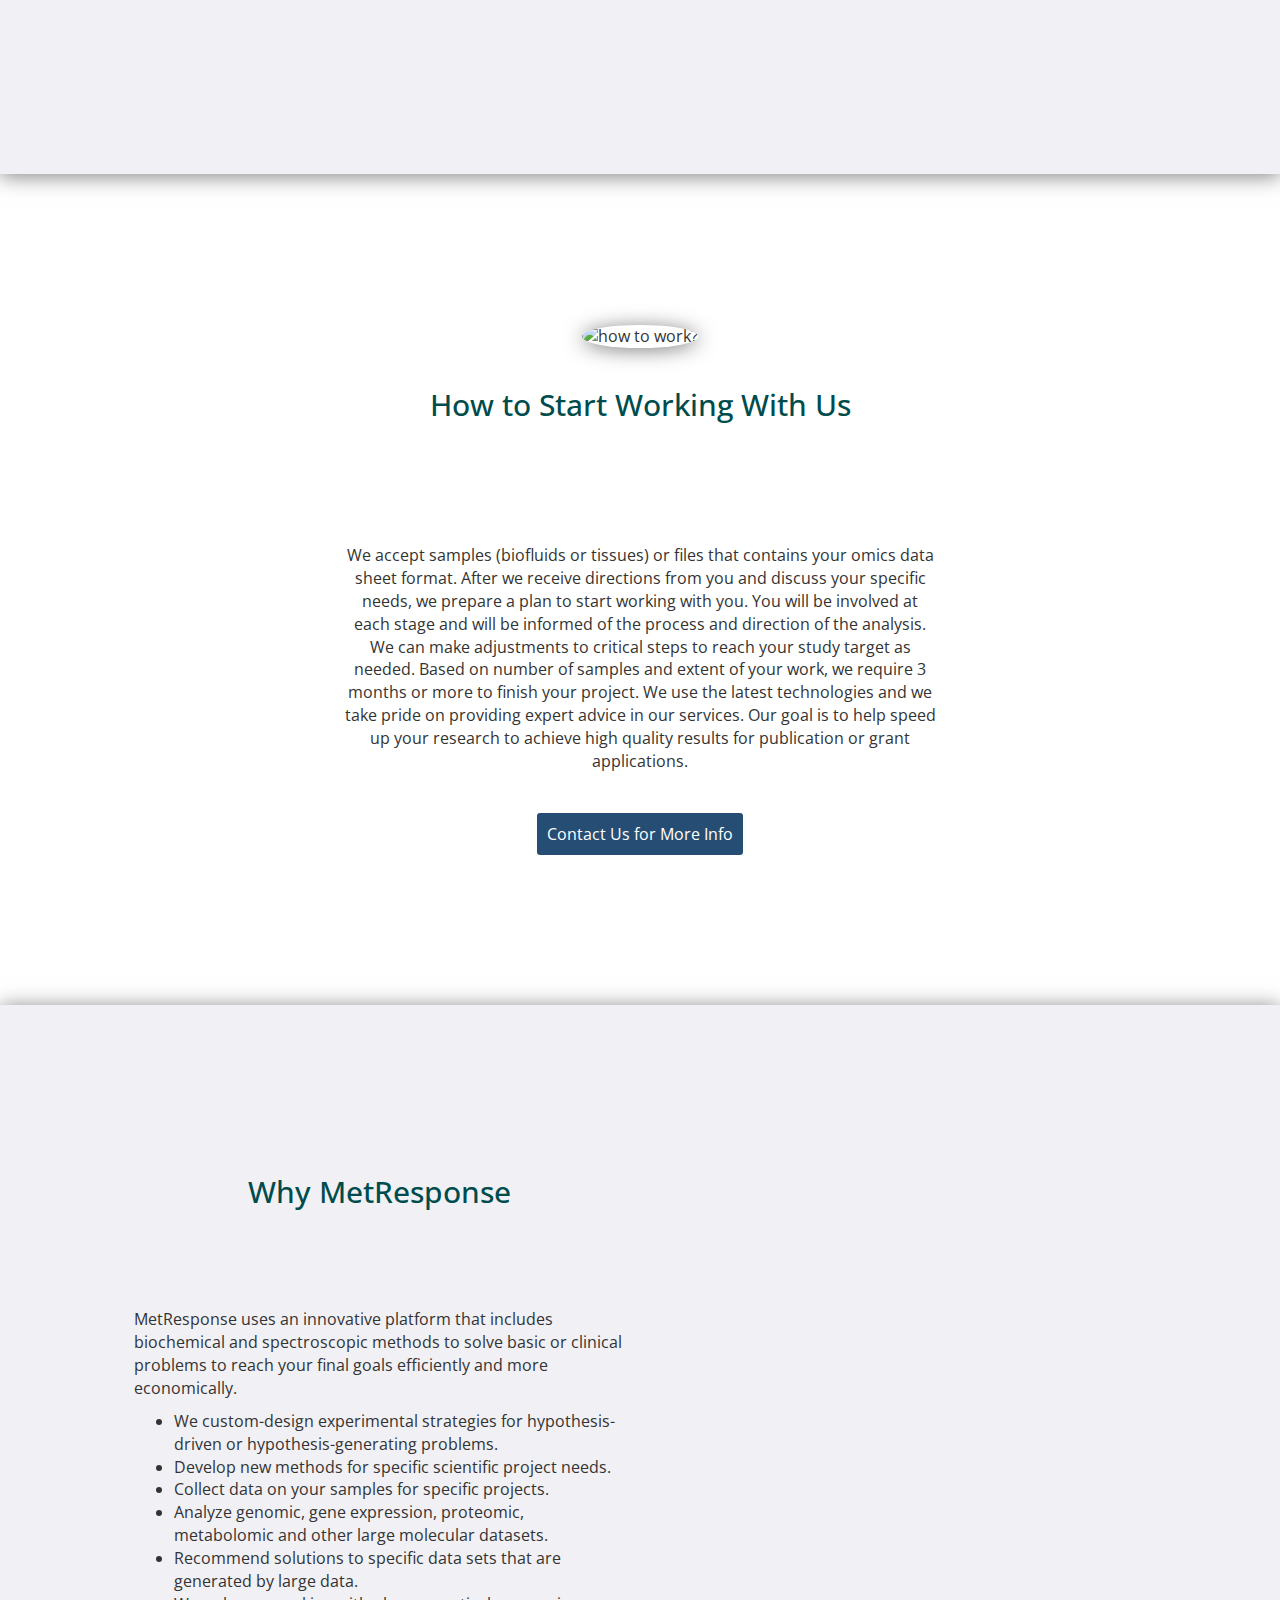
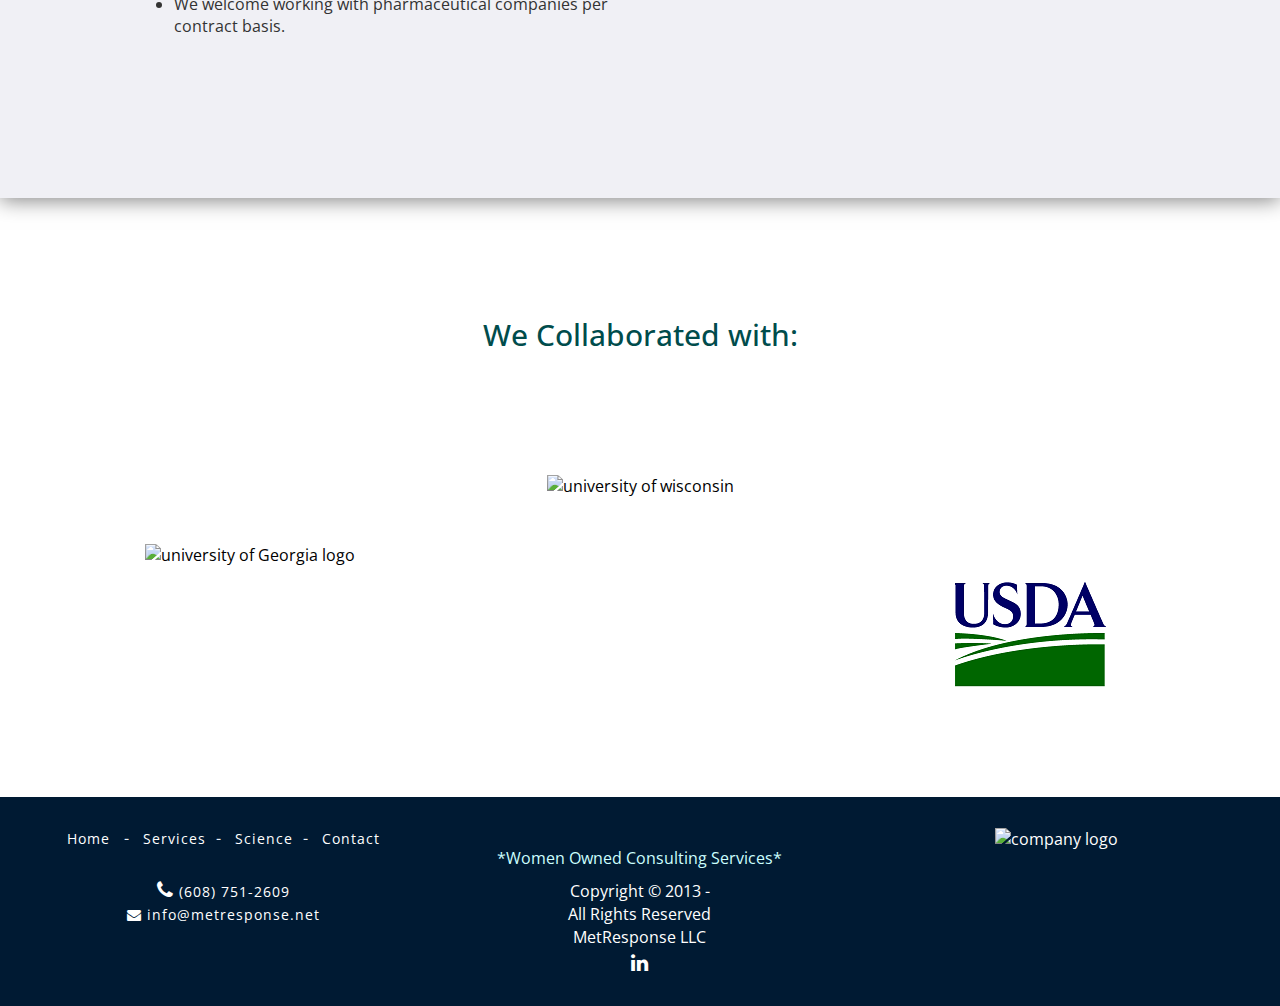
==== commit 46246086: "adds new paper / collab" ====
--- a/index.html
+++ b/index.html
@@ -8,6 +8,7 @@
 
 <link rel="icon"  href="img/iconmet.png">
 <link rel="stylesheet" href="http://maxcdn.bootstrapcdn.com/bootstrap/3.3.5/css/bootstrap.min.css">
+<link rel="stylesheet" href="css/normalize.css">
 <link rel="stylesheet" href="css/custom.css">
 <link href='https://fonts.googleapis.com/css?family=Shadows+Into+Light' rel='stylesheet' type='text/css'>
 <link href='https://fonts.googleapis.com/css?family=Open+Sans:400,800,300,600' rel='stylesheet' type='text/css'>
@@ -143,19 +144,20 @@
 
 
 
-
-
-
- <!--team -->
-
-
 <div id="colab" class="container">
 
      <h2  class="title"> We Collaborated with: </h2> <br/>
-     <ul id="colabs">
-       <li><a href="http://www.uga.edu/" class="link_colab" target="blanck"><img src="img/ugl.gif" alt="university of Georgia logo" id="ug" style="padding-top:70px;"></a></li>
-       <li><a href="http://www.wisc.edu/" class="link_colab" target="balnck1"><img src="img/uwlogo.png" alt="university of wisconsin" id="uw" ></a></li>
-     </ul>
+   <div class="row">
+      <div class="col-md-4">
+         <a href="http://www.uga.edu/" class="link_colab" target="blanck"><img src="img/ugl.gif" alt="university of Georgia logo" id="ug" style="padding-top:70px;"></a>
+      </div>
+      <div class="col-md-4">
+         <a href="http://www.wisc.edu/" class="link_colab" target="balnck1"><img src="img/uwlogo.png" alt="university of wisconsin" id="uw" ></a>
+       </div>
+       <div class="col-md-4">
+         <a href="https://www.usda.gov/wps/portal/usda/usdahome" class="link_colab " target="blank2"><img src="img/USDA_logo.png" alt="usda" id="usda"></a>
+       </div>
+   </div>
 
 </div>
 
@@ -181,7 +183,7 @@
 
 <p  class="women">*Women Owned Consulting Services*</p>
 <div>Copyright &copy; 2013 - <span id="timestamp"></span> <br />  All Rights Reserved <br />MetResponse LLC </div>
-<a  class="  fa fa-linkedin" href="https://www.linkedin.com/company/metresponse-llc" style="font-size:20px;padding-top:5px;color:#FFF; " target="blanck"> </a>
+<a  class=" fa fa-linkedin" href="https://www.linkedin.com/company/metresponse-llc" style="font-size:20px;padding-top:5px;color:#FFF; " target="blanck"> </a>
 </div>
 
 <div class="col-md-4">
--- a/css/custom.css
+++ b/css/custom.css
@@ -19,8 +19,8 @@
 
 }
 a{color:#000;}
-.wheel { opacity:0;filter:alpha(opacity=0);}
-.light1 { opacity:0;filter:alpha(opacity=0);}
+.wheel { opacity:0; filter:alpha(opacity=0);}
+.light1 { opacity:0 ;filter:alpha(opacity=0);}
 
 .line {width:70%;}
 .navbar-default .navbar-collapse, .navbar-default .navbar-form {border:transparent;;}
@@ -104,10 +104,10 @@
 .imgteam1 {width: 25%;text-align: center;}
 
 #grad1 {
- background-image: url(../img/ser2.png);
+    background-image: url(../img/ser2.png);
     background-size: cover;
-	text-align: center;
-  min-height:800px;
+  	text-align: center;
+    min-height:800px;
 }
 #met_serv {width:95%;padding-top:80px;}
 .why {margin-top:10%;}
@@ -126,8 +126,10 @@
 #colab {margin:100px auto;text-align: center;}
 #colabs{margin:0; padding:0; list-style: none;}
 #colabs li {width:45%;  margin: 2.5%; float:left;}
-#ug {max-width:100%;}
+#ug {max-width:100%; padding-top: 20px;}
 #uw {max-width:100%;}
+#usda{padding-top:100px;}
+
 #cir-intro { opacity:0;
               filter:alpha(opacity=0);
               text-align: center;
@@ -218,8 +220,8 @@
 .foot_main {color:#EBF0F5;}
 @media screen and (min-width: 997px){
 .sience-bnr {background:linear-gradient( rgba(0,0,0,0.2),rgba(0,0,0,0.2)),url('../img/labw.jpg') no-repeat;
-background-size: cover;box-shadow: 0 2px 20px 0 rgba(0, 0, 0, 0.0), 0 2px 20px 0 rgba(0, 0, 0, 0.5);
-       min-height:800px;color:#fff;width:100%; }
+             background-size: cover;box-shadow: 0 2px 20px 0 rgba(0, 0, 0, 0.0), 0 2px 20px 0 rgba(0, 0, 0, 0.5);
+             min-height:800px;color:#fff;width:100%; margin-bottom:100px; }
 .lab {background:linear-gradient( rgba(0,0,0,0.2),rgba(0,0,0,0.2)),url('../img/lab2.jpg') no-repeat;
 background-size: cover;box-shadow: 0 2px 20px 0 rgba(0, 0, 0, 0.0), 0 2px 20px 0 rgba(0, 0, 0, 0.5);
        min-height:800px;  }
@@ -251,8 +253,7 @@
 .ttl_back {margin:10px auto;width:150px;height:150px;border-radius:50%;
   background-color:#000066;color:white;  box-shadow: 0 2px 20px 0 rgba(0, 0, 0, 0.0), 0 2px 20px 0 rgba(0, 0, 0, 0.5);}
 div.ttl_back:hover {background:#336699; cursor:default;}
-#p2{margin-top:80px;}
-}
+
 @media screen and (min-width: 497px){
   #whymet {
 
